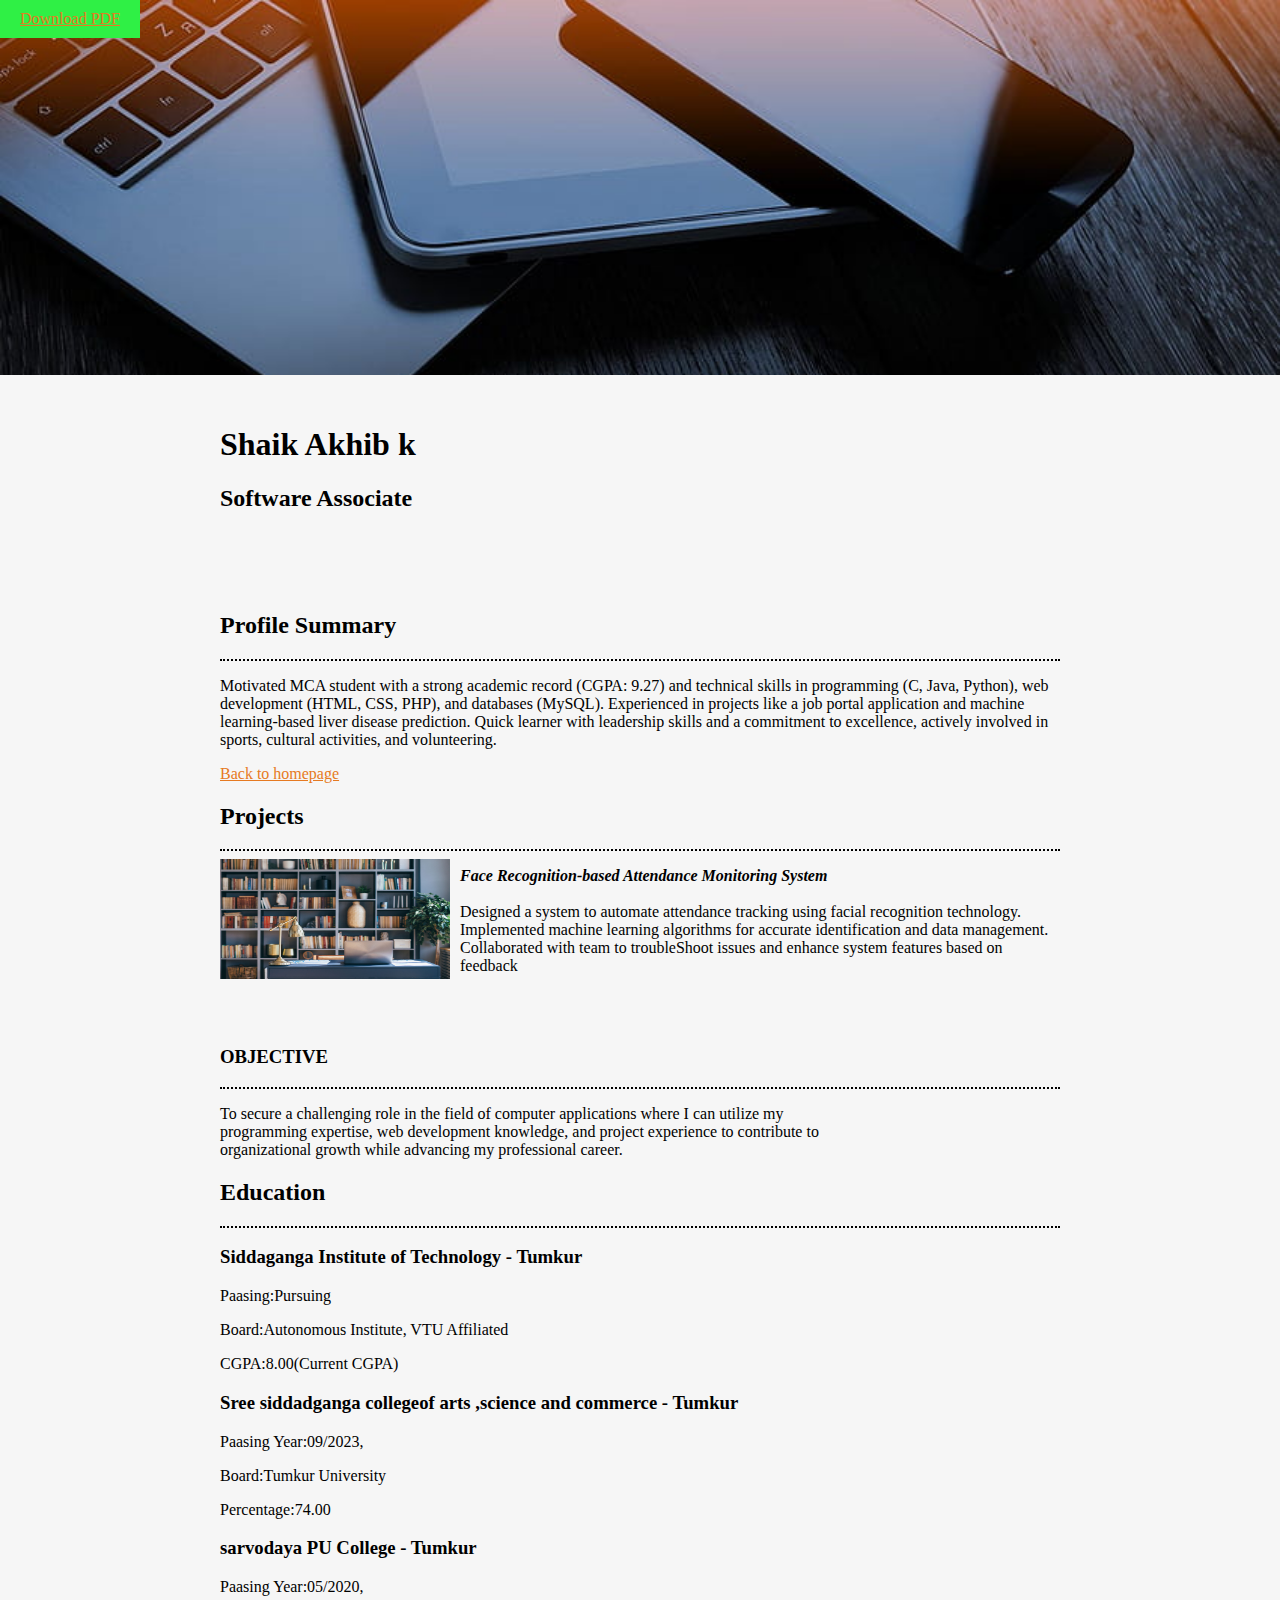
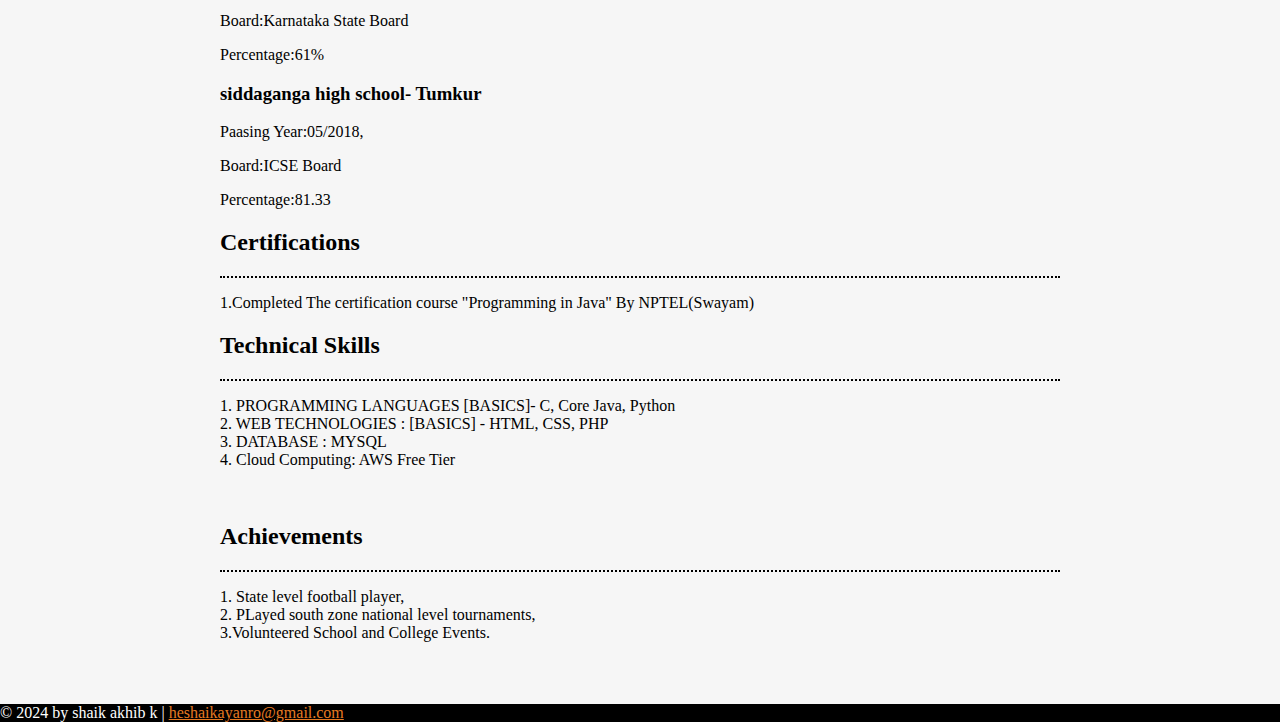
==== resume1.html @ e32c359a "Add files via upload" ====
<!DOCTYPE html>
<html lang="en">
  <head>
    <meta charset="UTF-8">
    <meta name="viewport" content="width=device-width, initial-scale=1">
    <link rel="stylesheet" type="text/css" href="portfolio.css">
    <title>My Resume</title>
  </head>
  <body class="resume">
    <div class="btn"><a href="../mernstack/shaik_akhib_k_resume.pdf">Download PDF</a></div>

    <!-- //  INTRO  // -->
    <header>
      <div class="content-wrapper">
      <!-- Start content edits below this line. -->
      <h1>Shaik Akhib k</h1>
      <h2>Software Associate</h2>
      </div>
      <!-- End content edits here. -->
    </header>

    <main class="content-wrapper">
      <!-- //  PROFILE  // -->
      <section>
        <!-- Start content edits below this line. -->
        <h2>Profile Summary</h2>
        <hr class="dotted-line">
        <p>Motivated MCA student with a strong academic record (CGPA: 9.27) and technical skills in programming (C, Java, Python),
          web development (HTML, CSS, PHP), and databases (MySQL). Experienced in projects like a job portal application and 
          machine learning-based liver disease prediction. Quick learner with leadership skills and a commitment to excellence, 
          actively involved in sports, cultural activities, and volunteering.</p>
        <a href="portfolio.html">Back to homepage</a>

        <!-- End content edits here. -->
      </section>

      <!-- //  PROJECTS  // -->
      <section>
        <!-- Start content edits below this line. -->
        <h2>Projects</h2>
        <hr class="dotted-line">
        <img src="books.jpg" class="leftal">
        <p><b><i>Face Recognition-based Attendance Monitoring System</i></b><br><br>
            Designed a system to automate attendance tracking using facial recognition technology.<br> 
            Implemented machine learning algorithms for accurate identification and data management.<br>
            Collaborated with team to troubleShoot issues and enhance system features based on feedback
        </p>
        <br>
        <br>

        <!-- To add more items, copy this whole <section></section> block
        <section>
          <img src="../starter-files/placeholder-images/project-biz-cards-500px.jpg" 
          srcset="../starter-files/placeholder-images/project-biz-cards-500px.jpg" alt="description of image" width="200px" height="200px">
          <h3>Project Name</h3>
          <p>Summary or description of the project and/or your role in it. Add as many paragraphs as you need.</p> --
        <!--</section>-->
        
        <!-- End content edits here. -->
      </section>

      <!-- //  WORK EXPERIENCE  // -->
      <section>
        <h3>OBJECTIVE</h3>
        <hr class="dotted-line">
            <p>
                To secure a challenging role in the field of computer applications where I can utilize my <br>
                programming expertise, web development knowledge, and project experience to contribute to <br>
                organizational growth while advancing my professional career.
            </p>
      </section>

      <!-- //  EDUCATION & CERTIFICATIONS  // -->
      <section>
        <!-- Start content edits below this line.  -->
        <h2>Education</h2>
        <hr class="dotted-line">

        <!-- To add more items, copy this whole <section></section> block -->
        <section>
          <h3>Siddaganga Institute of Technology - Tumkur</h3>
          <p>Paasing:Pursuing</p>
          <p>Board:Autonomous Institute, VTU Affiliated</p>
          <p>CGPA:8.00(Current CGPA)</p>
        
          <h3>Sree siddadganga collegeof  arts ,science and commerce - Tumkur</h3>
          <p>Paasing Year:09/2023,</p>
          <p>Board:Tumkur University</p>
          <p>Percentage:74.00</p>
        
          <h3>sarvodaya PU College - Tumkur</h3>
          <p>Paasing Year:05/2020,</p>
          <p>Board:Karnataka State Board</p>
          <p>Percentage:61%</p>
        
          <h3>siddaganga high school- Tumkur</h3>
          <p>Paasing Year:05/2018,</p>
          <p>Board:ICSE Board</p>
          <p>Percentage:81.33</p>

        <!-- End content edits here. -->
      </section>

      <section>
        <h2>Certifications</h2>
        <hr class="dotted-line">
        <p>1.Completed The certification course "Programming in Java" By NPTEL(Swayam)</p>
      </section>

      <section>
        <h2>Technical Skills</h2>
        <hr class="dotted-line">
        <p>
          1. PROGRAMMING LANGUAGES [BASICS]- C, Core Java, Python<br>
          2. WEB TECHNOLOGIES : [BASICS] - HTML, CSS, PHP<br>
          3. DATABASE : MYSQL<br>
          4. Cloud Computing: AWS Free Tier</pre></p><br>
      </section>

      <section>
          <h2>Achievements</h2>
          <hr class="dotted-line">
          <p>
            1. State level football player, <br>
            2. PLayed south zone national level tournaments, <br>
            3.Volunteered School and College Events.</pre></p>
      </section>
    </main>

    <!-- //  FOOTER INFO, SOCIAL MEDIA  // -->
    <footer>
      <!-- Start content edits below this line. -->
      <p>© 2024 by shaik akhib k | <a href="mailto:heshaikayanro@gmail.com">heshaikayanro@gmail.com</a></p>

      <!-- Add or remove any networks. -->
      <a href="https://www.instagram.com/" target="_blank"><i class="fa-brands fa-instagram" style="color:orange;font-size:34px;"></i></a>
    
      <a href="#" target="_blank"><i class="fa-brands fa-twitter"style="color:blue;font-size:34px;"></i></a>
      <a href="#" target="_blank"><i class="fa-brands fa-facebook"style="color:blue;font-size:34px;"></i></a>
      <a href="#" target="_blank"><i class="fa-brands fa-youtube"style="color:red;font-size:34px;"></i></a>
    </footer>
  </body>
</html>
---- portfolio.css ----
html{
    box-sizing: border-box;
}

*,::before,*::after{
    box-sizing: inherit;
}

html,body {
    height: 100%;
}

body {
    background: #f6f6f6;
    margin: 0;
}

.content-wrapper{
    margin: 0 auto;
    max-width: 900px;
    padding: 30px;
}


/* Links------------------ */
a{
    color:rgb(230, 122, 34);
}

/*Pseudo elements*/
a:hover{
    color: #711ff7;
}
.btn{
    background: #2ff045;
    text-decoration:none;
    padding: 10px 20px;
    display: inline-block;
    position: fixed;
}

/* HOME ---------------------- */

/* RESUME -------------------- */
.resume header::before{
    background-image: url('re2.jpg');
    background-size: cover;
    display: block;
    height: 375px;
    content: "";
}
.leftal{
    width: 230px;
    height: 120px;
    float: left;
    margin-right:10px;
}
.dotted-line {
    border: none; 
    border-top: 2px dotted black; 
    margin-top: 0.5px;
}

/* Profile Summary ------------------- */


/* Projects ------------------------- */


/* Education ----------------- */


/* Certifications ------------------------- */


/* Technical Skills --------------------- */



/* Achievements ------------------------- */


/* Footer ---------------------- */
footer{
    background-color: black;
    color: white;
}
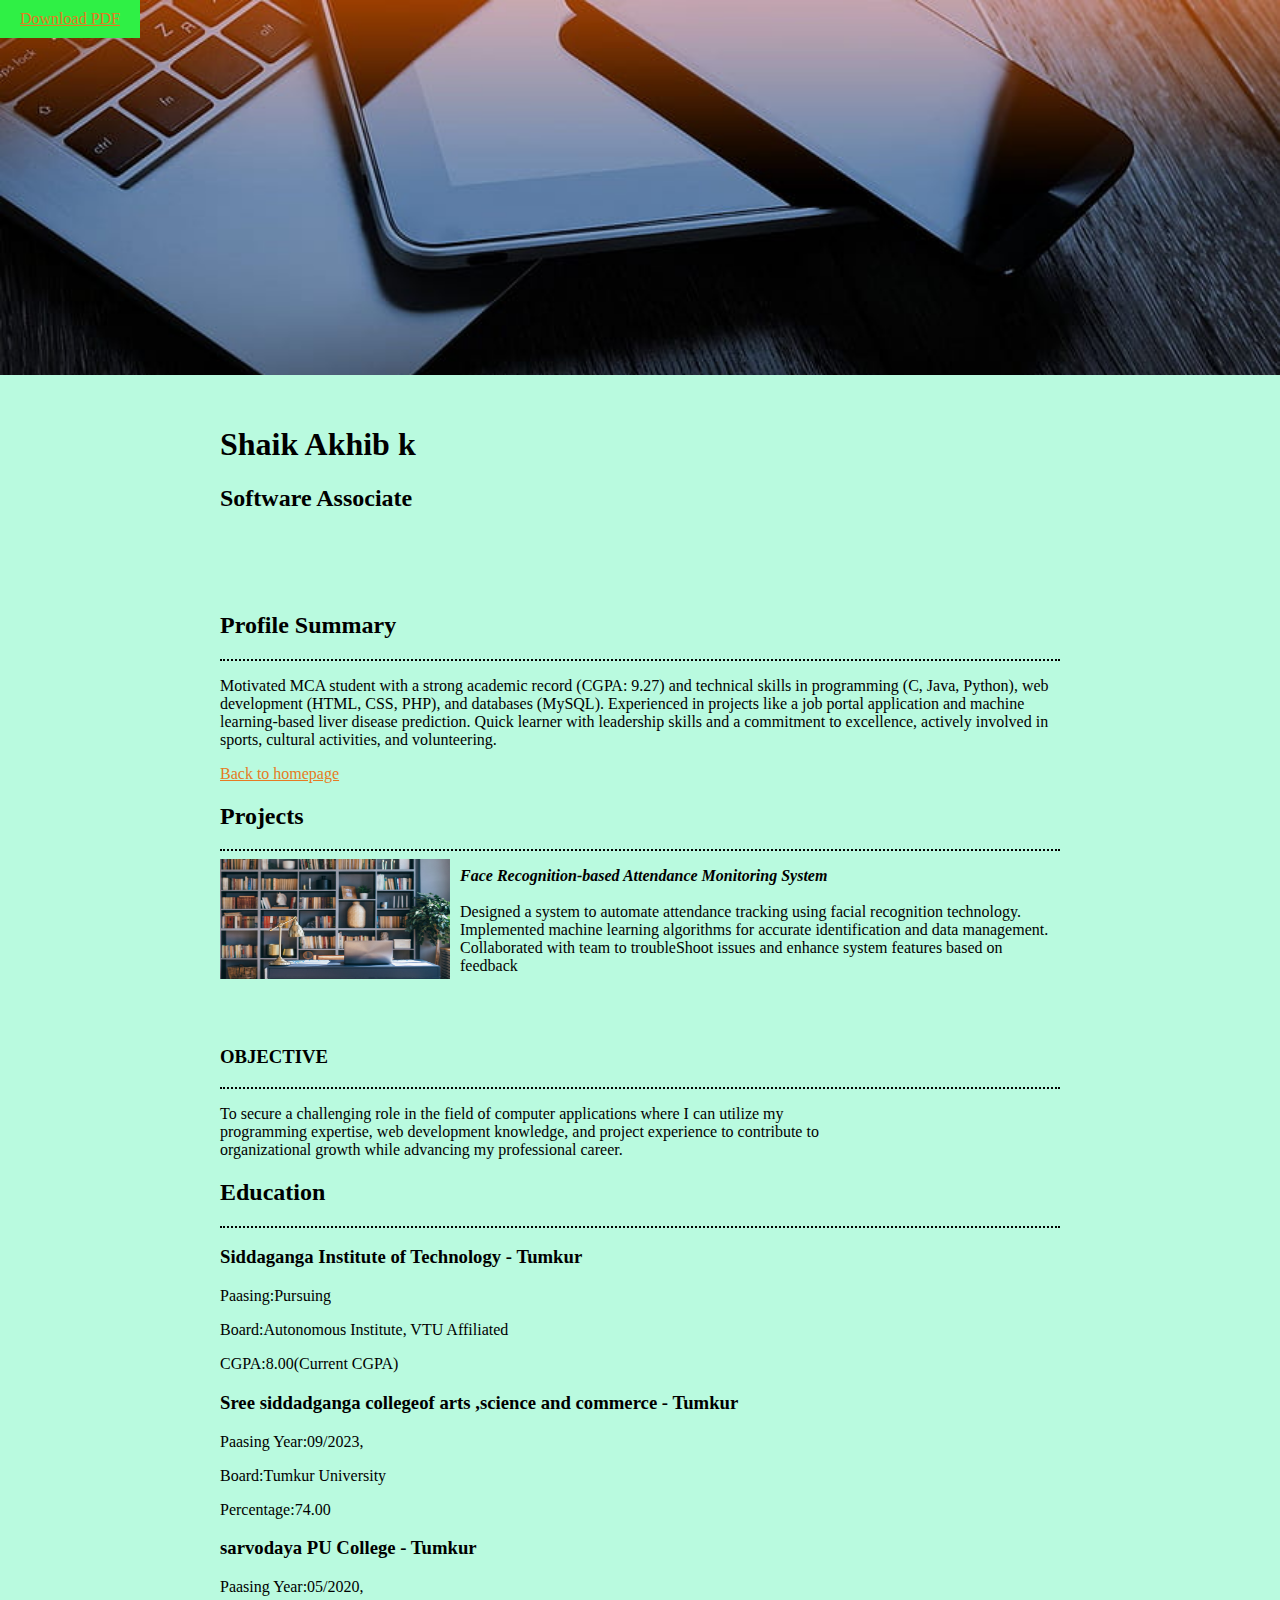
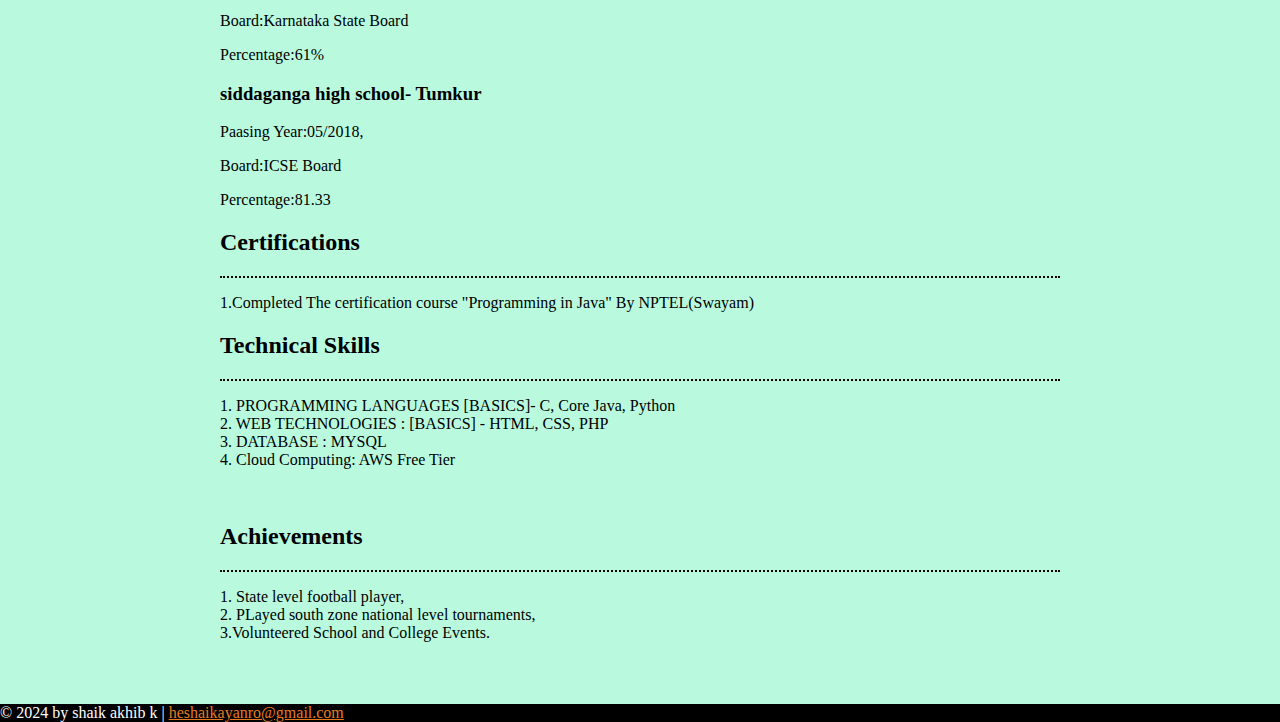
==== commit b9cff973: "Update resume1.html" ====
--- a/resume1.html
+++ b/resume1.html
@@ -7,7 +7,7 @@
     <title>My Resume</title>
   </head>
   <body class="resume">
-    <div class="btn"><a href="../mernstack/shaik_akhib_k_resume.pdf">Download PDF</a></div>
+    <div class="btn"><a href="shaik_akhib_k_resume.pdf">Download PDF</a></div>
 
     <!-- //  INTRO  // -->
     <header>
@@ -29,7 +29,7 @@
           web development (HTML, CSS, PHP), and databases (MySQL). Experienced in projects like a job portal application and 
           machine learning-based liver disease prediction. Quick learner with leadership skills and a commitment to excellence, 
           actively involved in sports, cultural activities, and volunteering.</p>
-        <a href="portfolio.html">Back to homepage</a>
+        <a href="index.html">Back to homepage</a>
 
         <!-- End content edits here. -->
       </section>
@@ -140,4 +140,4 @@
       <a href="#" target="_blank"><i class="fa-brands fa-youtube"style="color:red;font-size:34px;"></i></a>
     </footer>
   </body>
-</html>+</html>
--- a/portfolio.css
+++ b/portfolio.css
@@ -12,7 +12,7 @@
 }
 
 body {
-    background: #f6f6f6;
+    background:#b9fadf;
     margin: 0;
 }
 
@@ -85,4 +85,4 @@
 footer{
     background-color: black;
     color: white;
-}+}
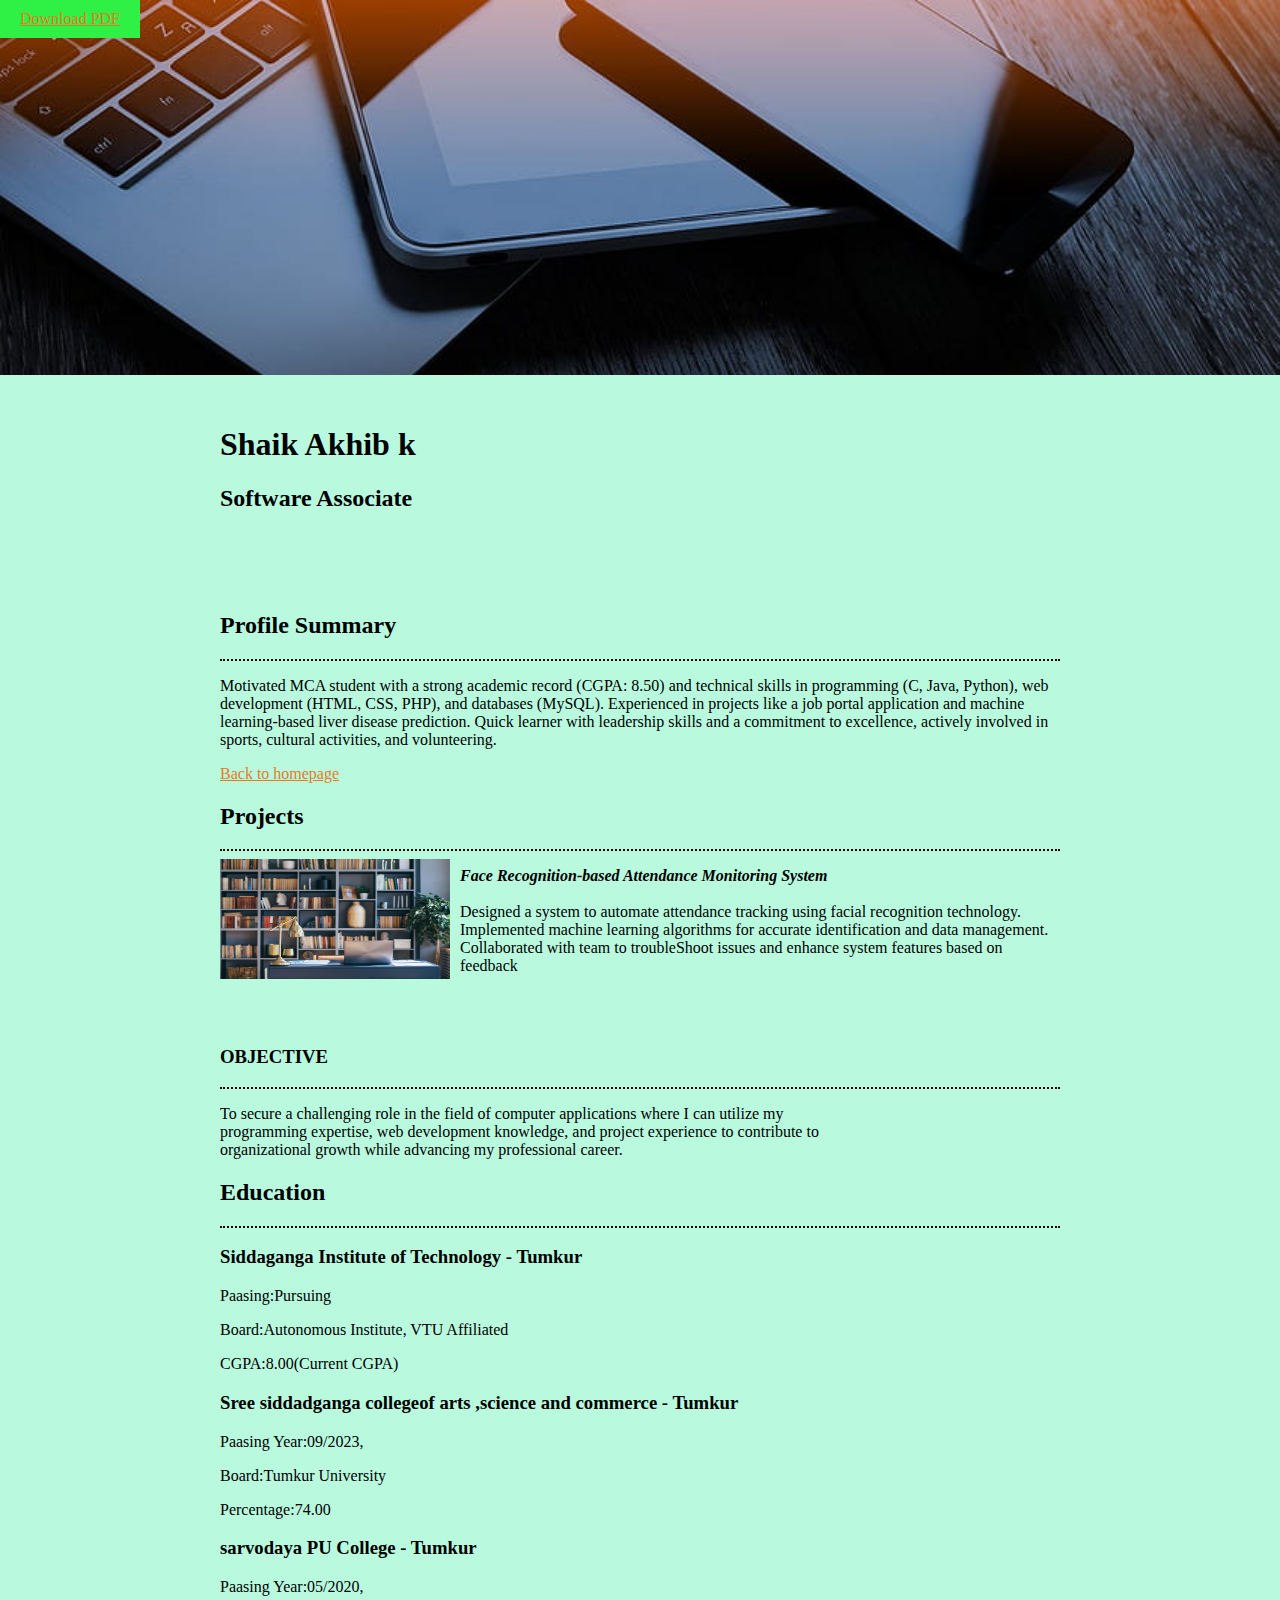
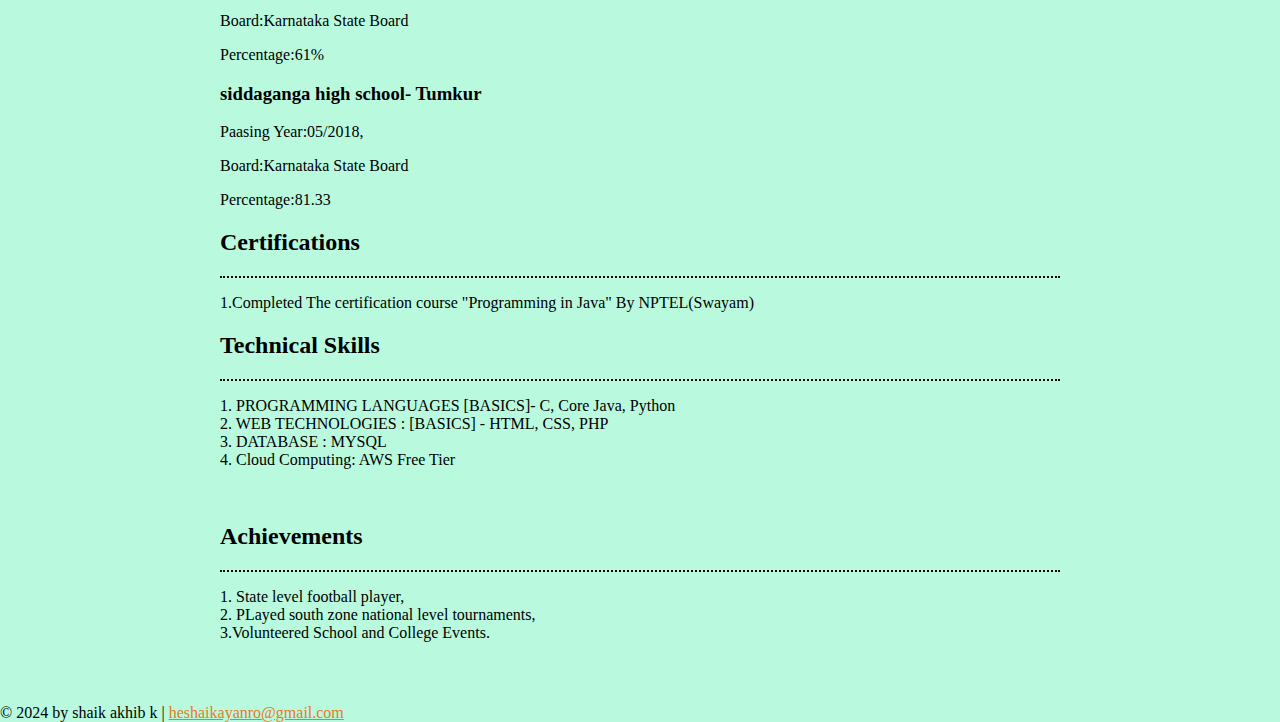
==== commit 1a554733: "Update resume1.html" ====
--- a/resume1.html
+++ b/resume1.html
@@ -25,7 +25,7 @@
         <!-- Start content edits below this line. -->
         <h2>Profile Summary</h2>
         <hr class="dotted-line">
-        <p>Motivated MCA student with a strong academic record (CGPA: 9.27) and technical skills in programming (C, Java, Python),
+        <p>Motivated MCA student with a strong academic record (CGPA: 8.50) and technical skills in programming (C, Java, Python),
           web development (HTML, CSS, PHP), and databases (MySQL). Experienced in projects like a job portal application and 
           machine learning-based liver disease prediction. Quick learner with leadership skills and a commitment to excellence, 
           actively involved in sports, cultural activities, and volunteering.</p>
@@ -95,7 +95,7 @@
         
           <h3>siddaganga high school- Tumkur</h3>
           <p>Paasing Year:05/2018,</p>
-          <p>Board:ICSE Board</p>
+          <p>Board:Karnataka State Board</p>
           <p>Percentage:81.33</p>
 
         <!-- End content edits here. -->
--- a/portfolio.css
+++ b/portfolio.css
@@ -61,7 +61,14 @@
     border-top: 2px dotted black; 
     margin-top: 0.5px;
 }
-
+@media (max-width: 480px) {
+    body {
+        font-size: 14px; 
+    }
+@media (max-width: 768px) {
+    body {
+        flex: 1 1 100%;
+    }
 /* Profile Summary ------------------- */
 
 
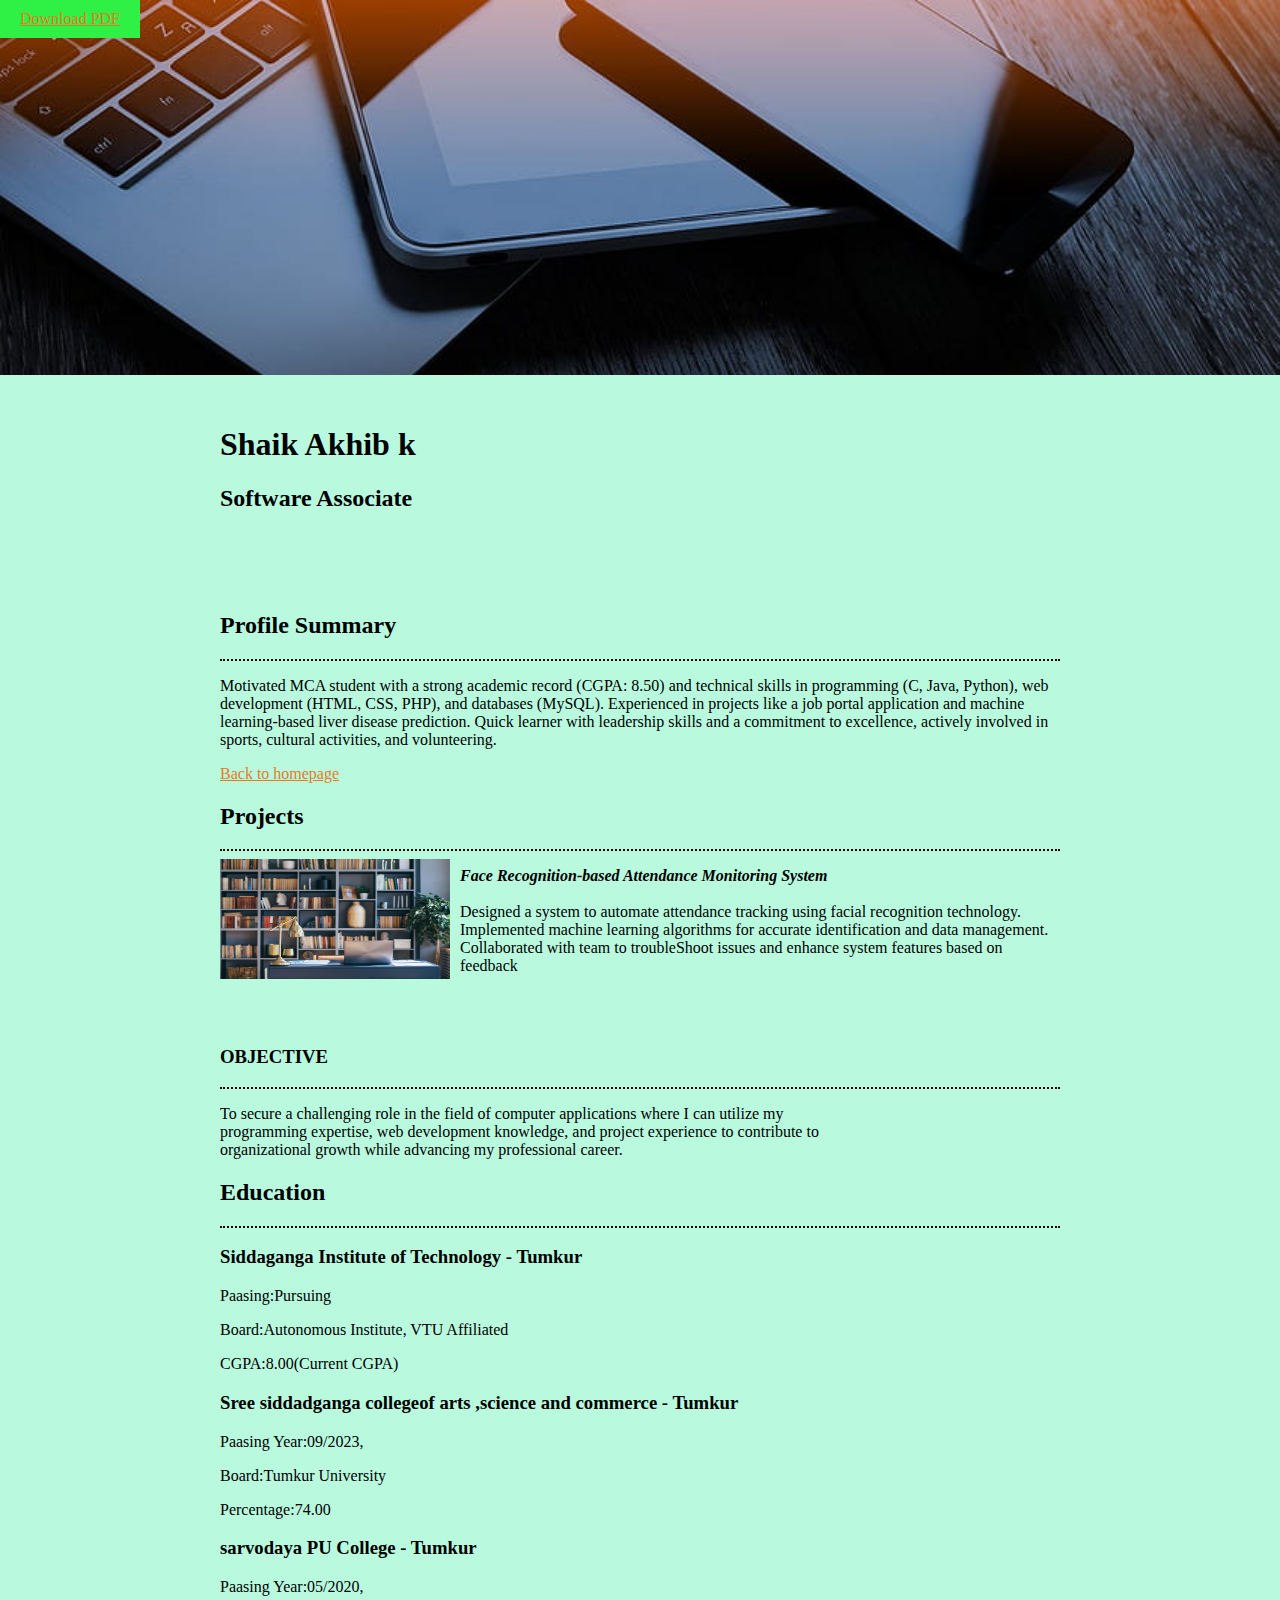
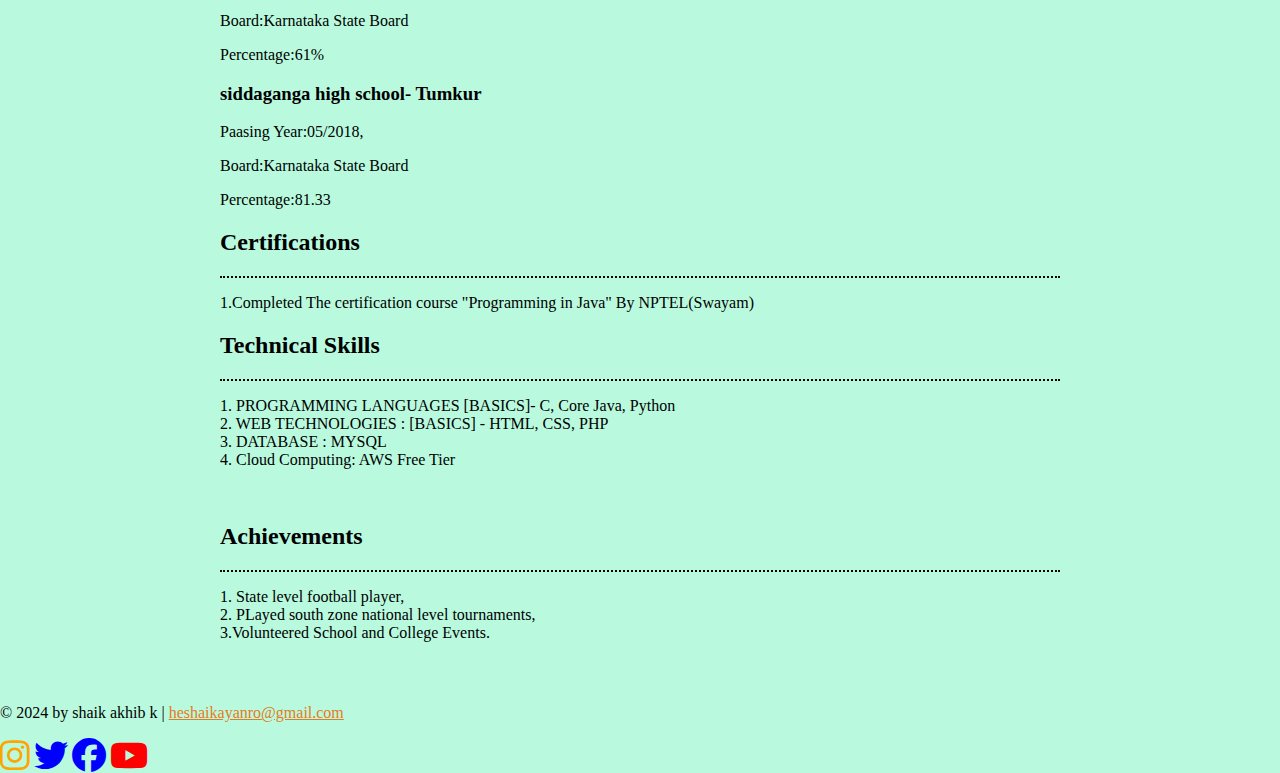
==== commit e9a58338: "Update resume1.html" ====
--- a/resume1.html
+++ b/resume1.html
@@ -4,6 +4,7 @@
     <meta charset="UTF-8">
     <meta name="viewport" content="width=device-width, initial-scale=1">
     <link rel="stylesheet" type="text/css" href="portfolio.css">
+    <link rel=stylesheet href="https://cdnjs.cloudflare.com/ajax/libs/font-awesome/6.5.1/css/all.min.css" >
     <title>My Resume</title>
   </head>
   <body class="resume">
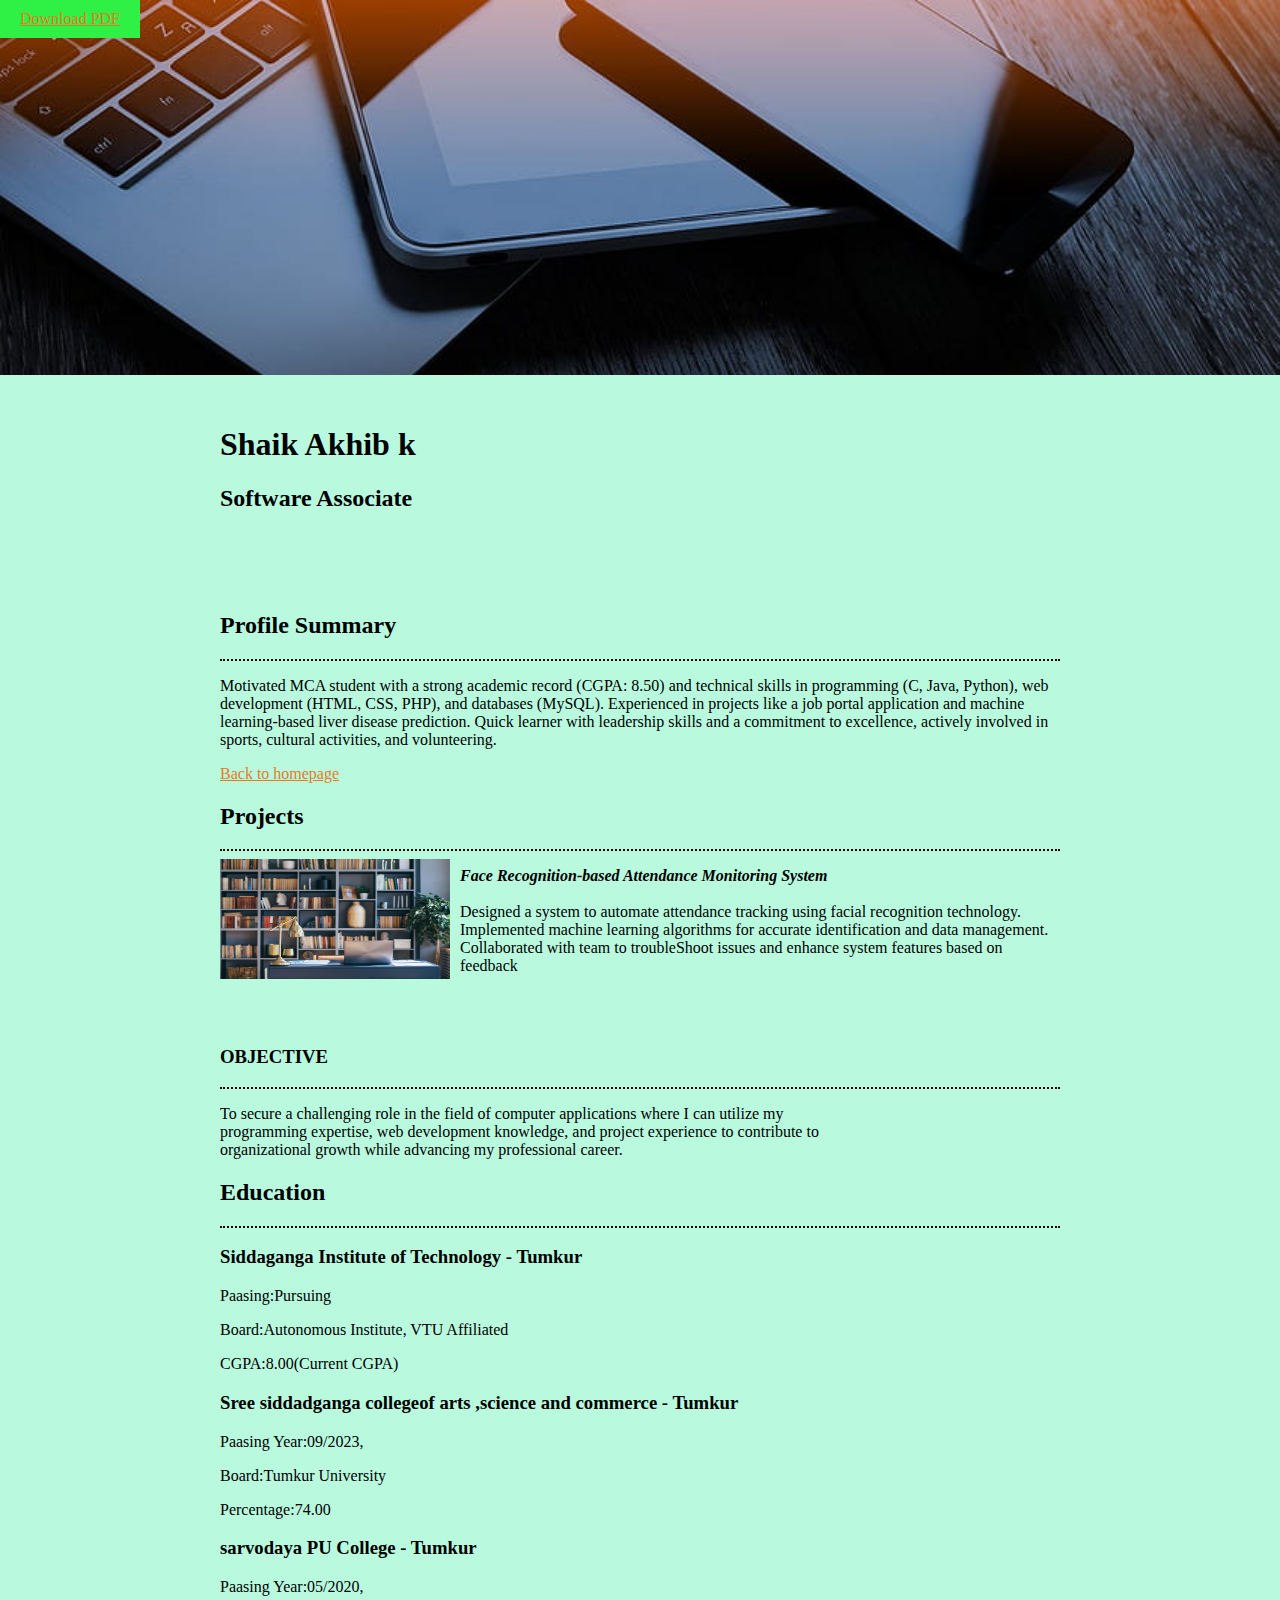
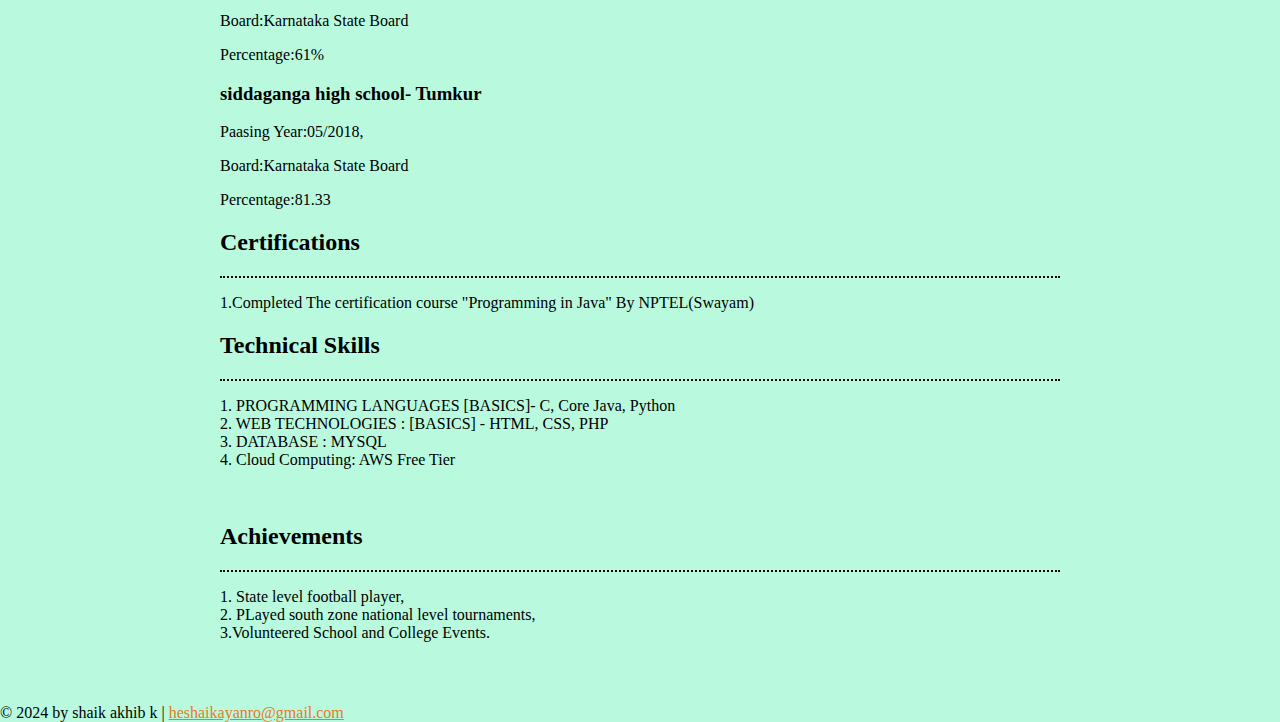
==== commit a6b2cb8f: "Update resume1.html" ====
--- a/resume1.html
+++ b/resume1.html
@@ -4,7 +4,6 @@
     <meta charset="UTF-8">
     <meta name="viewport" content="width=device-width, initial-scale=1">
     <link rel="stylesheet" type="text/css" href="portfolio.css">
-    <link rel=stylesheet href="https://cdnjs.cloudflare.com/ajax/libs/font-awesome/6.5.1/css/all.min.css" >
     <title>My Resume</title>
   </head>
   <body class="resume">
@@ -133,12 +132,6 @@
       <!-- Start content edits below this line. -->
       <p>© 2024 by shaik akhib k | <a href="mailto:heshaikayanro@gmail.com">heshaikayanro@gmail.com</a></p>
 
-      <!-- Add or remove any networks. -->
-      <a href="https://www.instagram.com/" target="_blank"><i class="fa-brands fa-instagram" style="color:orange;font-size:34px;"></i></a>
-    
-      <a href="#" target="_blank"><i class="fa-brands fa-twitter"style="color:blue;font-size:34px;"></i></a>
-      <a href="#" target="_blank"><i class="fa-brands fa-facebook"style="color:blue;font-size:34px;"></i></a>
-      <a href="#" target="_blank"><i class="fa-brands fa-youtube"style="color:red;font-size:34px;"></i></a>
     </footer>
   </body>
 </html>
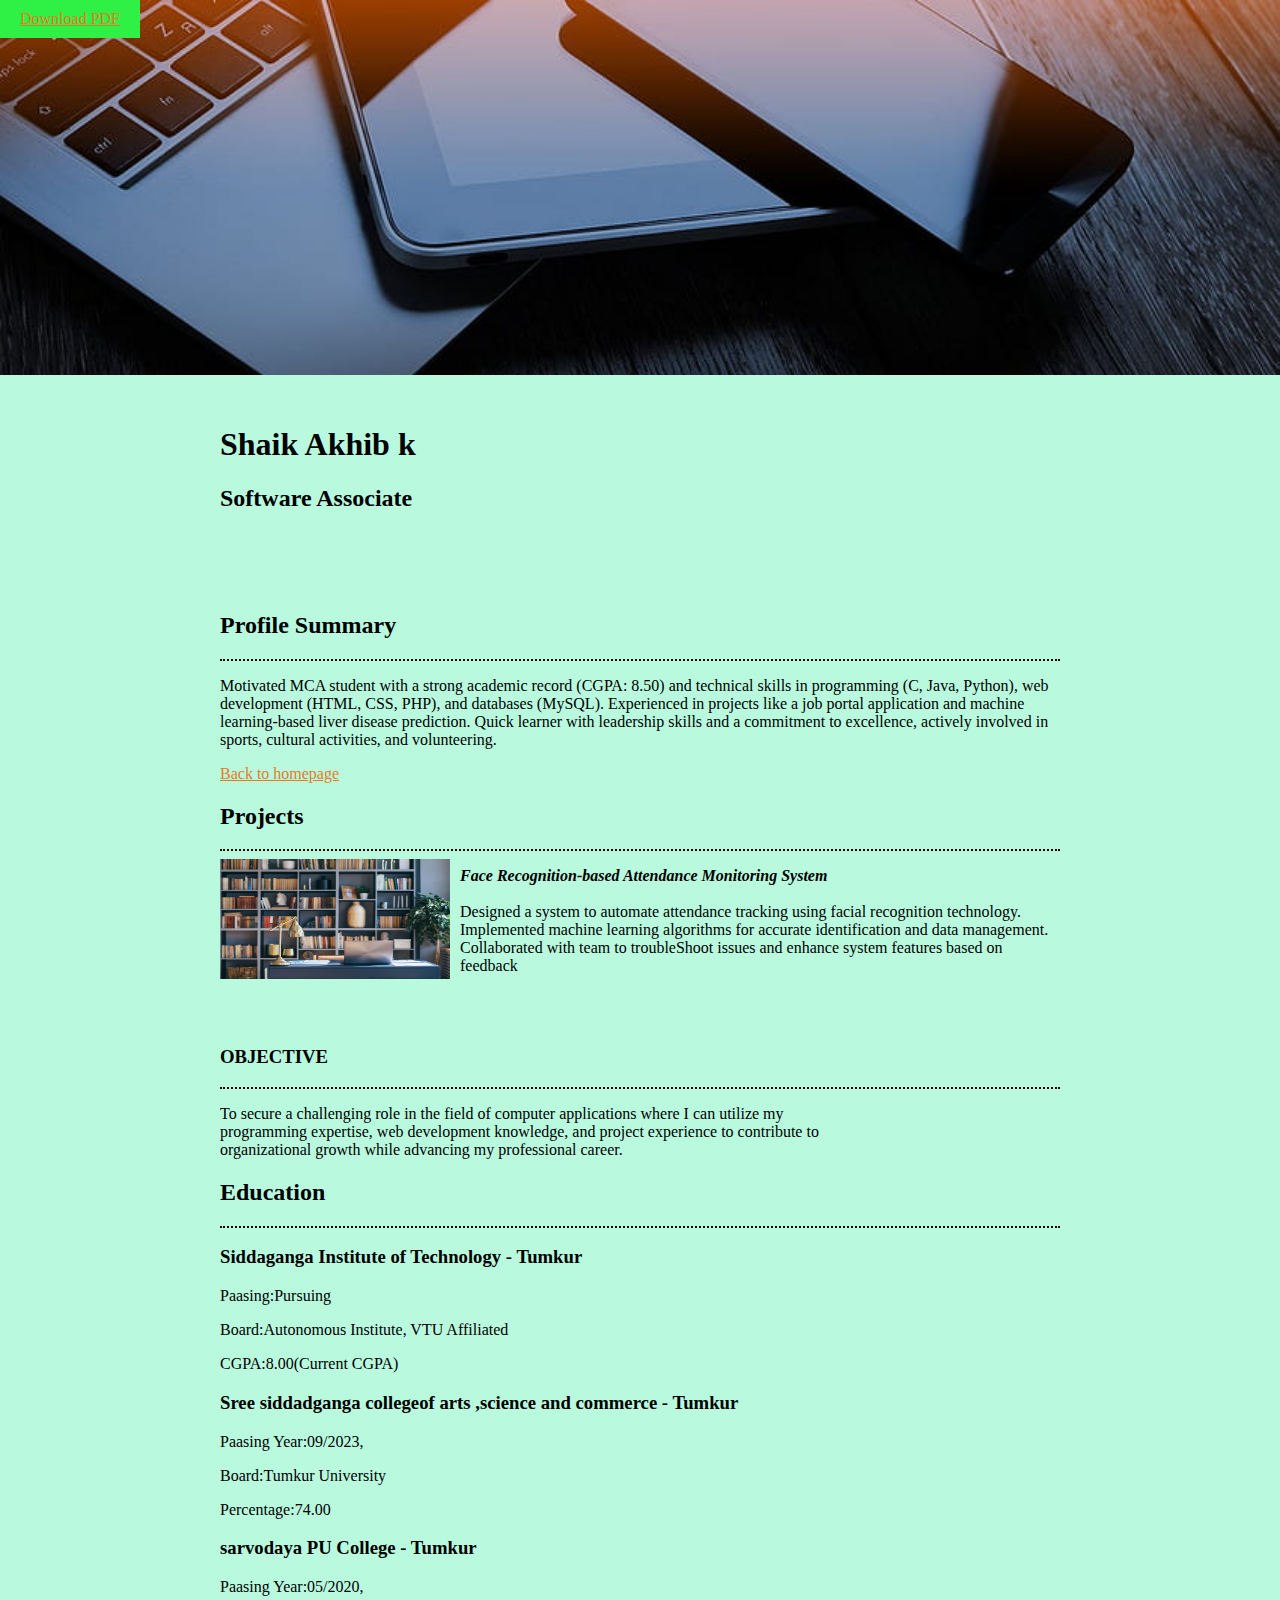
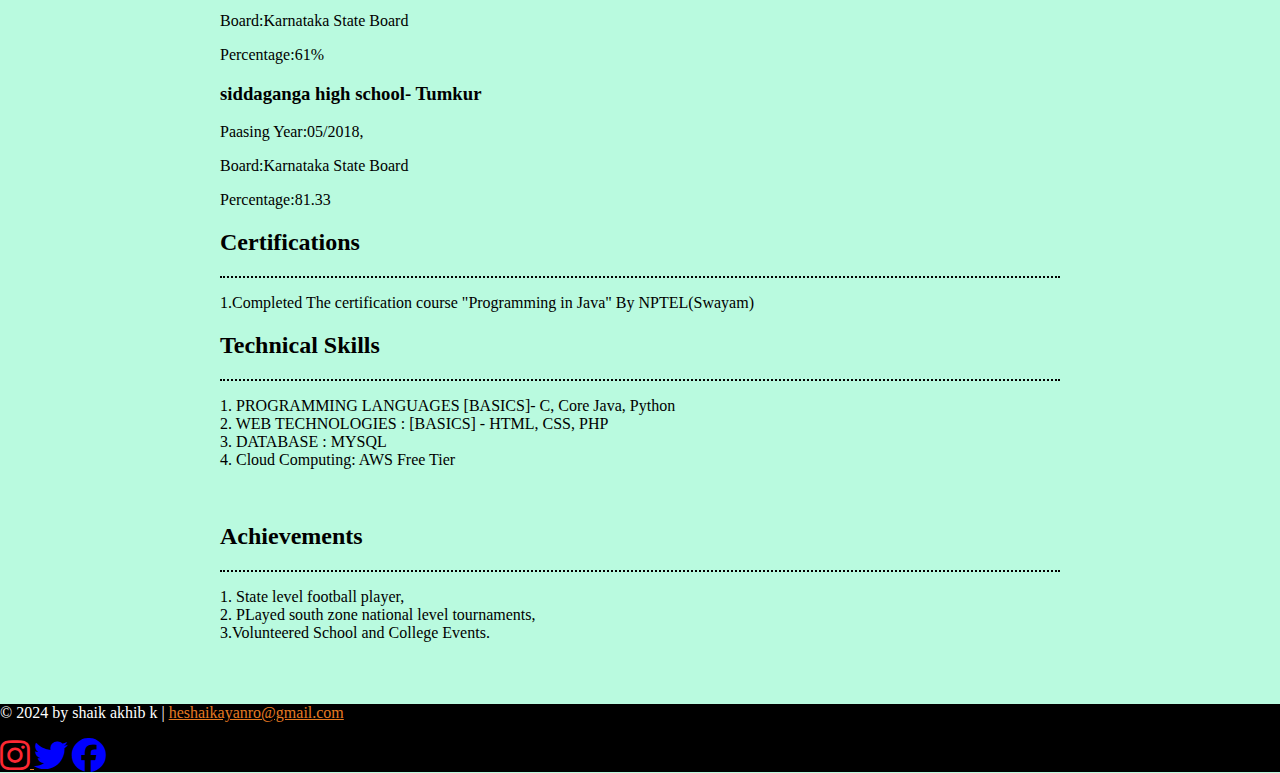
==== commit 6b89bdf8: "Update resume1.html" ====
--- a/resume1.html
+++ b/resume1.html
@@ -4,6 +4,7 @@
     <meta charset="UTF-8">
     <meta name="viewport" content="width=device-width, initial-scale=1">
     <link rel="stylesheet" type="text/css" href="portfolio.css">
+    <link rel=stylesheet href="https://cdnjs.cloudflare.com/ajax/libs/font-awesome/6.5.1/css/all.min.css" >
     <title>My Resume</title>
   </head>
   <body class="resume">
@@ -131,6 +132,12 @@
     <footer>
       <!-- Start content edits below this line. -->
       <p>© 2024 by shaik akhib k | <a href="mailto:heshaikayanro@gmail.com">heshaikayanro@gmail.com</a></p>
+      <a  href="https://www.instagram.com" target="_blank">
+        <i class="fa-brands fa-instagram" style="color:rgb(253, 40, 51);font-size:34px;"></i>
+      </a>
+      <a href="https://www.twitter.com" target="_blank"><i class="fa-brands fa-twitter"style="color:blue;font-size:34px;"></i></a>
+        <a href="https://www.facebook.com"><i class="fa-brands fa-facebook" style="color:blue;font-size:34px;"></i></a>
+        </div>
 
     </footer>
   </body>
--- a/portfolio.css
+++ b/portfolio.css
@@ -61,6 +61,10 @@
     border-top: 2px dotted black; 
     margin-top: 0.5px;
 }
+footer{
+    background-color: black;
+    color: white;
+}
 @media (max-width: 480px) {
     body {
         font-size: 14px; 
@@ -89,7 +93,12 @@
 
 
 /* Footer ---------------------- */
-footer{
-    background-color: black;
-    color: white;
+    footer {
+  margin-top: auto;
+  display: flex;
+  justify-content: space-between;
+  margin: 10px;
 }
+.f1{
+  padding: 20px;
+}
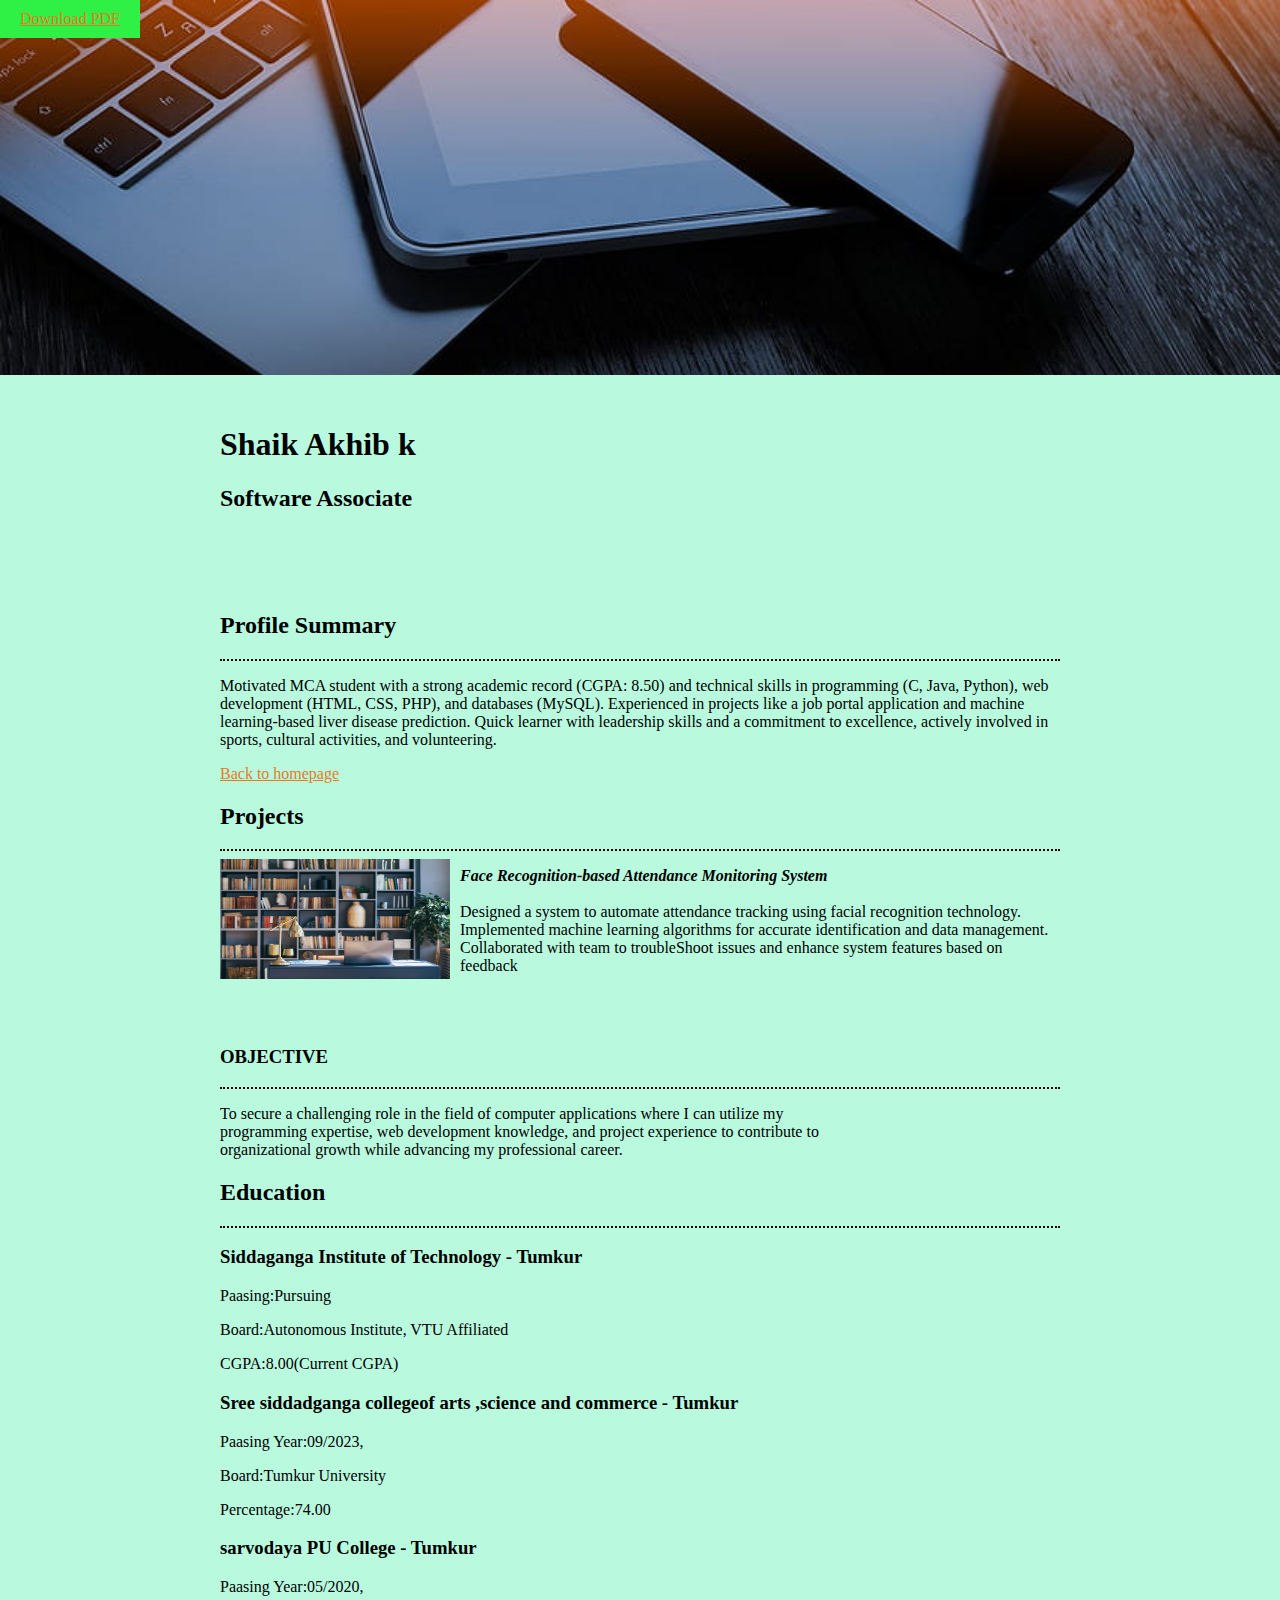
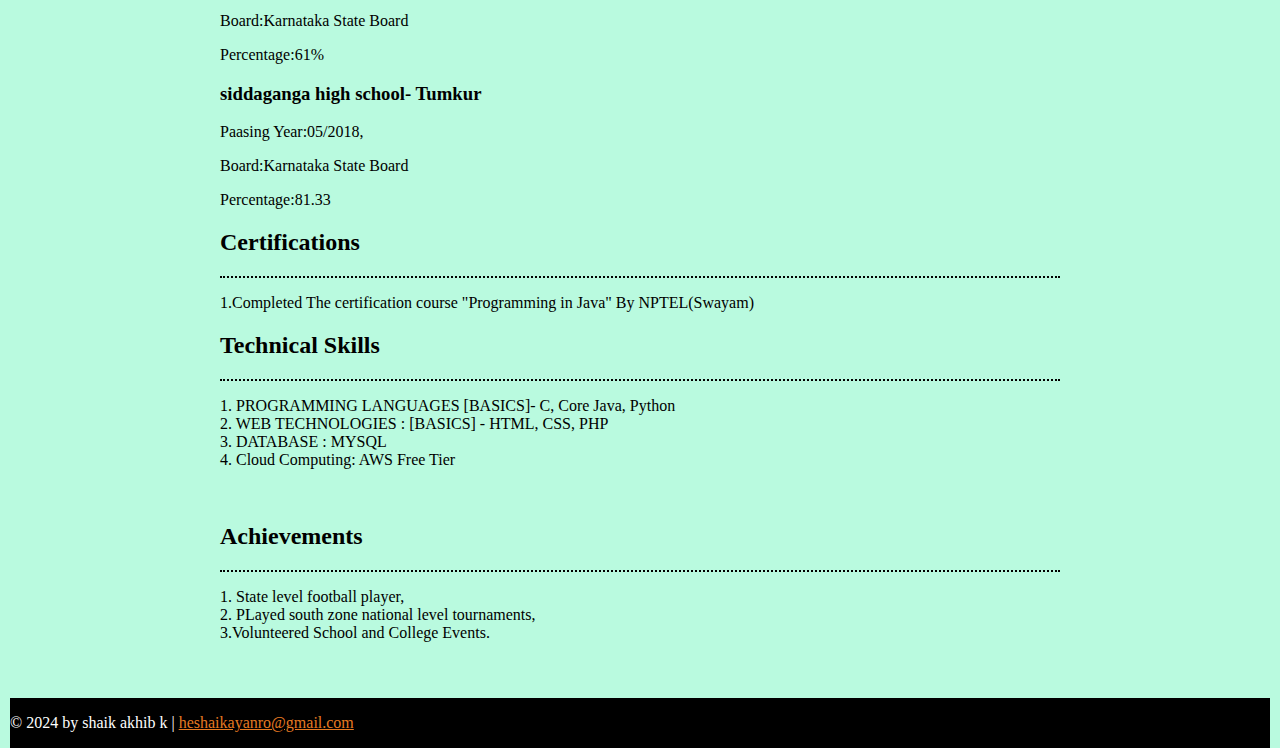
==== commit e46d22b0: "Update resume1.html" ====
--- a/resume1.html
+++ b/resume1.html
@@ -132,12 +132,7 @@
     <footer>
       <!-- Start content edits below this line. -->
       <p>© 2024 by shaik akhib k | <a href="mailto:heshaikayanro@gmail.com">heshaikayanro@gmail.com</a></p>
-      <a  href="https://www.instagram.com" target="_blank">
-        <i class="fa-brands fa-instagram" style="color:rgb(253, 40, 51);font-size:34px;"></i>
-      </a>
-      <a href="https://www.twitter.com" target="_blank"><i class="fa-brands fa-twitter"style="color:blue;font-size:34px;"></i></a>
-        <a href="https://www.facebook.com"><i class="fa-brands fa-facebook" style="color:blue;font-size:34px;"></i></a>
-        </div>
+      
 
     </footer>
   </body>
--- a/portfolio.css
+++ b/portfolio.css
@@ -69,10 +69,12 @@
     body {
         font-size: 14px; 
     }
+}
 @media (max-width: 768px) {
     body {
         flex: 1 1 100%;
     }
+}
 /* Profile Summary ------------------- */
 
 
@@ -100,5 +102,5 @@
   margin: 10px;
 }
 .f1{
-  padding: 20px;
+    padding:3px;
 }
